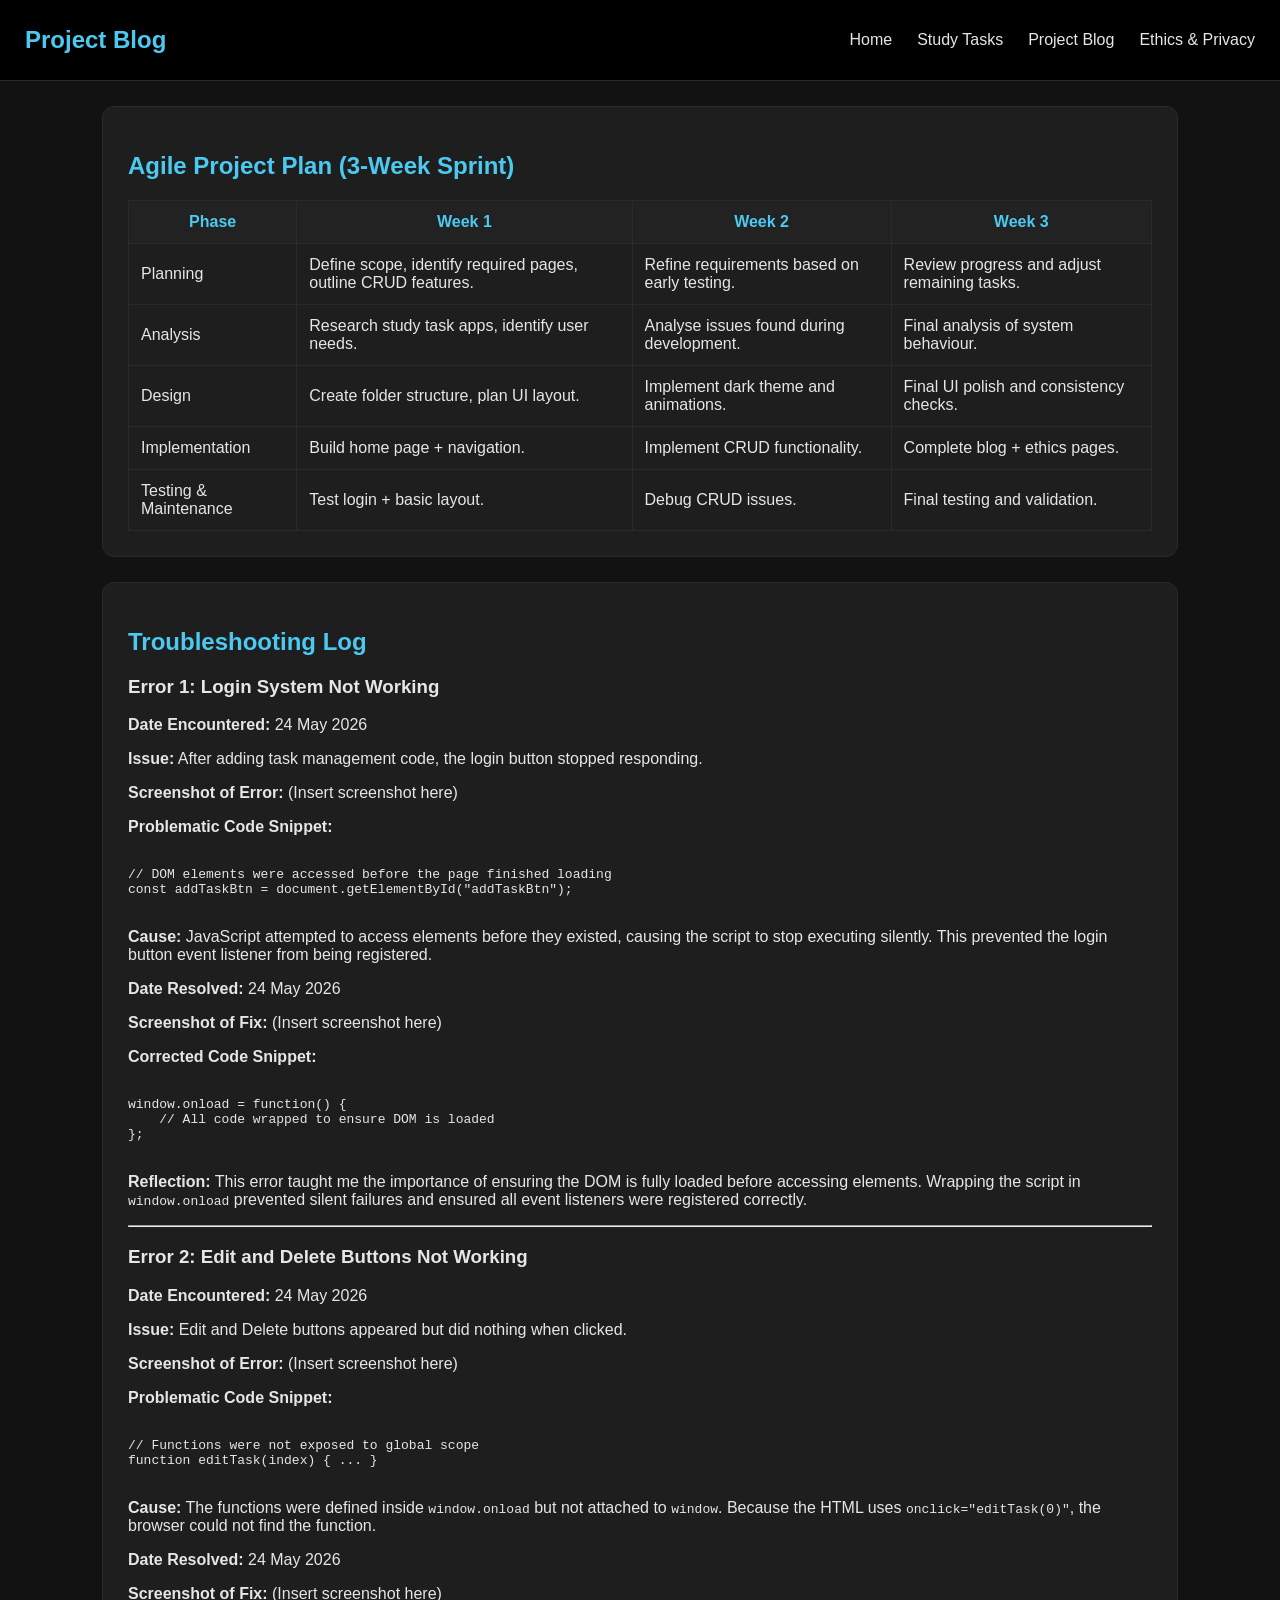
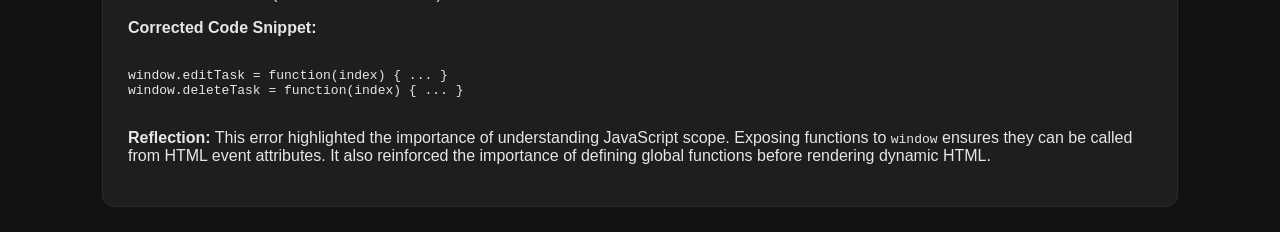
==== Assignment_3_WebPage/html/blog.html @ 255037bb "Added Project Blog page with Agile sprint plan and detailed troubleshooting documentation." ====
<!DOCTYPE html>
<html lang="en">
<head>
    <meta charset="UTF-8">
    <meta name="viewport" content="width=device-width, initial-scale=1.0">
    <title>Project Blog & Troubleshooting</title>
    <link rel="stylesheet" href="../css/styles.css">
</head>
<body>

    <!-- Navigation Bar -->
    <nav class="navbar">
        <h1 class="logo">Project Blog</h1>
        <ul class="nav-links">
            <li><a href="index.html">Home</a></li>
            <li><a href="tasks.html">Study Tasks</a></li>
            <li><a href="blog.html">Project Blog</a></li>
            <li><a href="ethics.html">Ethics & Privacy</a></li>
        </ul>
    </nav>

    <!-- Agile Plan -->
    <section class="content-section">
        <h2>Agile Project Plan (3-Week Sprint)</h2>

        <table>
            <thead>
                <tr>
                    <th>Phase</th>
                    <th>Week 1</th>
                    <th>Week 2</th>
                    <th>Week 3</th>
                </tr>
            </thead>
            <tbody>
                <tr>
                    <td>Planning</td>
                    <td>Define scope, identify required pages, outline CRUD features.</td>
                    <td>Refine requirements based on early testing.</td>
                    <td>Review progress and adjust remaining tasks.</td>
                </tr>
                <tr>
                    <td>Analysis</td>
                    <td>Research study task apps, identify user needs.</td>
                    <td>Analyse issues found during development.</td>
                    <td>Final analysis of system behaviour.</td>
                </tr>
                <tr>
                    <td>Design</td>
                    <td>Create folder structure, plan UI layout.</td>
                    <td>Implement dark theme and animations.</td>
                    <td>Final UI polish and consistency checks.</td>
                </tr>
                <tr>
                    <td>Implementation</td>
                    <td>Build home page + navigation.</td>
                    <td>Implement CRUD functionality.</td>
                    <td>Complete blog + ethics pages.</td>
                </tr>
                <tr>
                    <td>Testing & Maintenance</td>
                    <td>Test login + basic layout.</td>
                    <td>Debug CRUD issues.</td>
                    <td>Final testing and validation.</td>
                </tr>
            </tbody>
        </table>
    </section>

    <!-- Troubleshooting Log -->
    <section class="content-section">
        <h2>Troubleshooting Log</h2>

        <!-- ERROR 1 -->
        <h3>Error 1: Login System Not Working</h3>
        <p><strong>Date Encountered:</strong> 24 May 2026</p>
        <p><strong>Issue:</strong> After adding task management code, the login button stopped responding.</p>

        <p><strong>Screenshot of Error:</strong> (Insert screenshot here)</p>

        <p><strong>Problematic Code Snippet:</strong></p>
        <pre><code>
// DOM elements were accessed before the page finished loading
const addTaskBtn = document.getElementById("addTaskBtn");
        </code></pre>

        <p><strong>Cause:</strong>  
        JavaScript attempted to access elements before they existed, causing the script to stop executing silently.  
        This prevented the login button event listener from being registered.</p>

        <p><strong>Date Resolved:</strong> 24 May 2026</p>
        <p><strong>Screenshot of Fix:</strong> (Insert screenshot here)</p>

        <p><strong>Corrected Code Snippet:</strong></p>
        <pre><code>
window.onload = function() {
    // All code wrapped to ensure DOM is loaded
};
        </code></pre>

        <p><strong>Reflection:</strong>  
        This error taught me the importance of ensuring the DOM is fully loaded before accessing elements.  
        Wrapping the script in <code>window.onload</code> prevented silent failures and ensured all event listeners were registered correctly.</p>

        <hr>

        <!-- ERROR 2 -->
        <h3>Error 2: Edit and Delete Buttons Not Working</h3>
        <p><strong>Date Encountered:</strong> 24 May 2026</p>
        <p><strong>Issue:</strong> Edit and Delete buttons appeared but did nothing when clicked.</p>

        <p><strong>Screenshot of Error:</strong> (Insert screenshot here)</p>

        <p><strong>Problematic Code Snippet:</strong></p>
        <pre><code>
// Functions were not exposed to global scope
function editTask(index) { ... }
        </code></pre>

        <p><strong>Cause:</strong>  
        The functions were defined inside <code>window.onload</code> but not attached to <code>window</code>.  
        Because the HTML uses <code>onclick="editTask(0)"</code>, the browser could not find the function.</p>

        <p><strong>Date Resolved:</strong> 24 May 2026</p>
        <p><strong>Screenshot of Fix:</strong> (Insert screenshot here)</p>

        <p><strong>Corrected Code Snippet:</strong></p>
        <pre><code>
window.editTask = function(index) { ... }
window.deleteTask = function(index) { ... }
        </code></pre>

        <p><strong>Reflection:</strong>  
        This error highlighted the importance of understanding JavaScript scope.  
        Exposing functions to <code>window</code> ensures they can be called from HTML event attributes.  
        It also reinforced the importance of defining global functions before rendering dynamic HTML.</p>

    </section>

</body>
</html>
---- Assignment_3_WebPage/css/styles.css ----
/* ---------------------------
   GLOBAL DARK THEME
---------------------------- */

:root {
    --bg-dark: #121212;
    --bg-card: #1e1e1e;
    --text-light: #e6e6e6;
    --text-muted: #b3b3b3;
    --accent: #4cc9f0;        /* Neutral blue highlight */
    --accent-hover: #3bb8e0;
    --danger: #ff6b6b;
    --success: #4caf50;
    --border: #2a2a2a;
}

body {
    margin: 0;
    font-family: "Segoe UI", Arial, sans-serif;
    background: var(--bg-dark);
    color: var(--text-light);
}

/* ---------------------------
   NAVIGATION BAR
---------------------------- */

.navbar {
    background: #000;
    padding: 15px 25px;
    display: flex;
    justify-content: space-between;
    align-items: center;
    border-bottom: 1px solid var(--border);
}

.logo {
    color: var(--accent);
    margin: 0;
}

.nav-links {
    list-style: none;
    display: flex;
    gap: 25px;
}

.nav-links a {
    color: var(--text-light);
    text-decoration: none;
    font-weight: 500;
}

.nav-links a:hover {
    color: var(--accent);
}

/* ---------------------------
   HERO SECTION
---------------------------- */

.hero {
    text-align: center;
    padding: 50px 20px;
    background: #181818;
    border-bottom: 1px solid var(--border);
}

.hero h2 {
    margin-bottom: 10px;
    color: var(--accent);
}

/* ---------------------------
   IMAGE SECTION
---------------------------- */

.image-section {
    text-align: center;
    margin: 30px 0;
}

.image-section img {
    width: 60%;
    max-width: 650px;
    border-radius: 12px;
    border: 2px solid var(--border);
}

#changeImageBtn {
    margin-top: 15px;
    padding: 10px 20px;
    background: var(--accent);
    border: none;
    border-radius: 6px;
    color: #000;
    font-weight: bold;
    cursor: pointer;
}

#changeImageBtn:hover {
    background: var(--accent-hover);
}

/* ---------------------------
   CONTENT SECTIONS
---------------------------- */

.content-section {
    background: var(--bg-card);
    margin: 25px auto;
    padding: 25px;
    width: 80%;
    border-radius: 12px;
    border: 1px solid var(--border);
}

.content-section h2 {
    color: var(--accent);
}

/* ---------------------------
   FORMS
---------------------------- */

input, textarea {
    width: 100%;
    padding: 10px;
    background: #111;
    border: 1px solid var(--border);
    border-radius: 6px;
    color: var(--text-light);
    margin-bottom: 12px;
}

input:focus, textarea:focus {
    outline: none;
    border-color: var(--accent);
}

button {
    padding: 10px 15px;
    border-radius: 6px;
    border: none;
    cursor: pointer;
    font-weight: bold;
}

#addTaskBtn {
    background: var(--accent);
    color: #000;
}

#addTaskBtn:hover {
    background: var(--accent-hover);
}

#updateTaskBtn {
    background: var(--success);
    color: #000;
}

#updateTaskBtn:hover {
    background: #3e9e45;
}

/* ---------------------------
   ERROR MESSAGES
---------------------------- */

.error-message {
    color: var(--danger);
    font-weight: bold;
}

/* ---------------------------
   TASK TABLE
---------------------------- */

#taskTable {
    width: 100%;
    border-collapse: collapse;
    margin-top: 20px;
}

#taskTable th, #taskTable td {
    border: 1px solid var(--border);
    padding: 12px;
    text-align: left;
}

#taskTable th {
    background: #222;
    color: var(--accent);
}

#taskTable tr:nth-child(even) {
    background: #161616;
}

#taskTable tr:nth-child(odd) {
    background: #1c1c1c;
}

#taskTable button {
    padding: 6px 10px;
    border-radius: 4px;
}

#taskTable button:nth-child(1) {
    background: var(--accent);
    color: #000;
}

#taskTable button:nth-child(2) {
    background: var(--danger);
    color: #000;
}

/* ---------------------------
   DATE & TIME
---------------------------- */

.date-time {
    margin-top: 20px;
    font-style: italic;
    color: var(--text-muted);
}

/* ---------------------------
   TABLES (BLOG PAGE)
---------------------------- */

table {
    width: 100%;
    border-collapse: collapse;
    margin-top: 15px;
}

table th, table td {
    border: 1px solid var(--border);
    padding: 12px;
}

table th {
    background: #222;
    color: var(--accent);
}
/* ---------------------------
   SMOOTH ANIMATIONS & TRANSITIONS
---------------------------- */

/* Global fade-in for all content sections */
.content-section {
    animation: fadeIn 0.6s ease forwards;
    opacity: 0;
}

@keyframes fadeIn {
    from { opacity: 0; transform: translateY(10px); }
    to { opacity: 1; transform: translateY(0); }
}

/* Smooth hover transitions */
button, a, input, textarea {
    transition: all 0.25s ease;
}

/* Button hover lift */
button:hover {
    transform: translateY(-2px);
}

/* Table row hover highlight */
#taskTable tr:hover {
    background: #242424;
    transition: background 0.3s ease;
}

/* Image fade transition */
.image-section img {
    transition: opacity 0.4s ease, transform 0.4s ease;
}

.image-section img:hover {
    opacity: 0.9;
    transform: scale(1.01);
}

/* Form focus glow */
input:focus, textarea:focus {
    box-shadow: 0 0 8px var(--accent);
}

/* Navbar fade-in */
.navbar {
    animation: fadeDown 0.5s ease forwards;
    opacity: 0;
}

@keyframes fadeDown {
    from { opacity: 0; transform: translateY(-10px); }
    to { opacity: 1; transform: translateY(0); }
}

/* Hero section fade */
.hero {
    animation: fadeIn 0.8s ease forwards;
    opacity: 0;
}
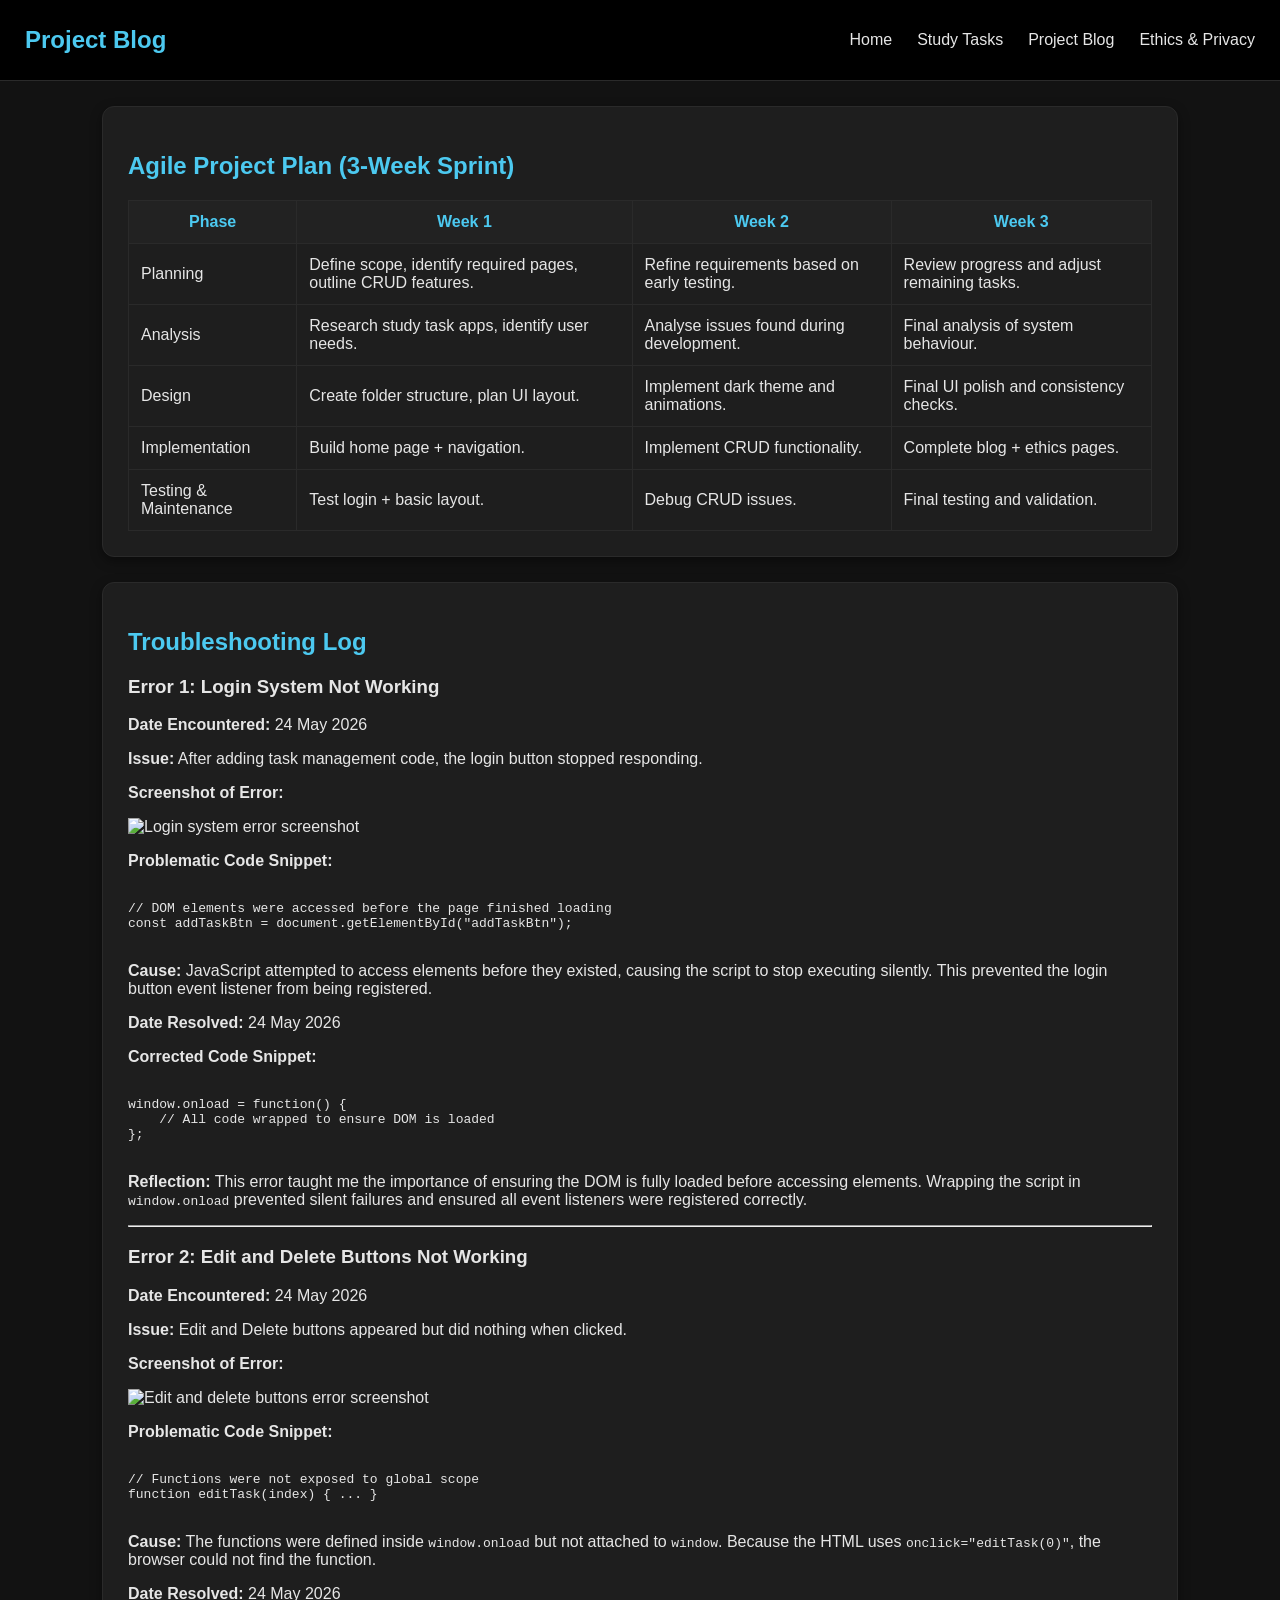
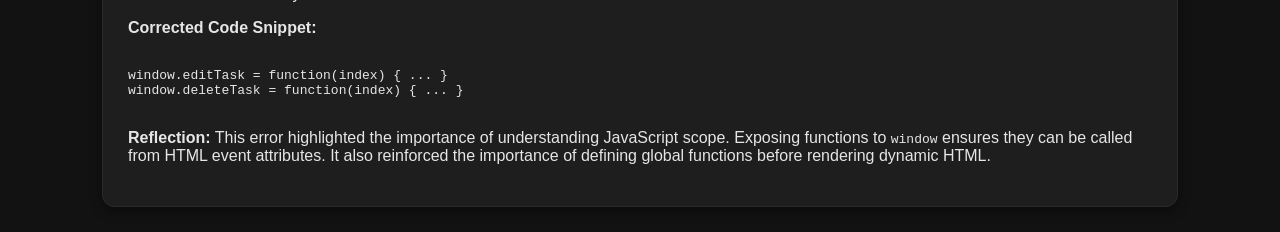
==== commit 3a12ad96: "Touched up the overall UI and improved the visual consistency of the site. Updated the index page to" ====
--- a/Assignment_3_WebPage/html/blog.html
+++ b/Assignment_3_WebPage/html/blog.html
@@ -76,7 +76,8 @@
         <p><strong>Date Encountered:</strong> 24 May 2026</p>
         <p><strong>Issue:</strong> After adding task management code, the login button stopped responding.</p>
 
-        <p><strong>Screenshot of Error:</strong> (Insert screenshot here)</p>
+        <p><strong>Screenshot of Error:</strong></p>
+        <img src="../images/error1.png" alt="Login system error screenshot" class="error-img">
 
         <p><strong>Problematic Code Snippet:</strong></p>
         <pre><code>
@@ -89,7 +90,6 @@
         This prevented the login button event listener from being registered.</p>
 
         <p><strong>Date Resolved:</strong> 24 May 2026</p>
-        <p><strong>Screenshot of Fix:</strong> (Insert screenshot here)</p>
 
         <p><strong>Corrected Code Snippet:</strong></p>
         <pre><code>
@@ -109,7 +109,8 @@
         <p><strong>Date Encountered:</strong> 24 May 2026</p>
         <p><strong>Issue:</strong> Edit and Delete buttons appeared but did nothing when clicked.</p>
 
-        <p><strong>Screenshot of Error:</strong> (Insert screenshot here)</p>
+        <p><strong>Screenshot of Error:</strong></p>
+        <img src="../images/error2.png" alt="Edit and delete buttons error screenshot" class="error-img">
 
         <p><strong>Problematic Code Snippet:</strong></p>
         <pre><code>
@@ -122,7 +123,6 @@
         Because the HTML uses <code>onclick="editTask(0)"</code>, the browser could not find the function.</p>
 
         <p><strong>Date Resolved:</strong> 24 May 2026</p>
-        <p><strong>Screenshot of Fix:</strong> (Insert screenshot here)</p>
 
         <p><strong>Corrected Code Snippet:</strong></p>
         <pre><code>
--- a/Assignment_3_WebPage/css/styles.css
+++ b/Assignment_3_WebPage/css/styles.css
@@ -7,7 +7,7 @@
     --bg-card: #1e1e1e;
     --text-light: #e6e6e6;
     --text-muted: #b3b3b3;
-    --accent: #4cc9f0;        /* Neutral blue highlight */
+    --accent: #4cc9f0;
     --accent-hover: #3bb8e0;
     --danger: #ff6b6b;
     --success: #4caf50;
@@ -32,6 +32,8 @@
     justify-content: space-between;
     align-items: center;
     border-bottom: 1px solid var(--border);
+    animation: fadeDown 0.5s ease forwards;
+    opacity: 0;
 }
 
 .logo {
@@ -49,6 +51,7 @@
     color: var(--text-light);
     text-decoration: none;
     font-weight: 500;
+    transition: all 0.25s ease;
 }
 
 .nav-links a:hover {
@@ -64,6 +67,8 @@
     padding: 50px 20px;
     background: #181818;
     border-bottom: 1px solid var(--border);
+    animation: fadeIn 0.8s ease forwards;
+    opacity: 0;
 }
 
 .hero h2 {
@@ -77,14 +82,29 @@
 
 .image-section {
     text-align: center;
-    margin: 30px 0;
-}
-
-.image-section img {
-    width: 60%;
-    max-width: 650px;
+    margin: 40px auto;
+    padding: 25px;
+    background: var(--bg-card);
     border-radius: 12px;
-    border: 2px solid var(--border);
+    border: 1px solid var(--border);
+    box-shadow: 0 4px 12px rgba(0, 0, 0, 0.4);
+    max-width: 900px;
+}
+
+.study-img {
+    width: 100%;
+    max-width: 500px;
+    display: block;
+    margin: 20px auto;
+    border-radius: 10px;
+    object-fit: cover;
+    transition: opacity 0.4s ease, transform 0.4s ease, box-shadow 0.3s ease;
+}
+
+.study-img:hover {
+    opacity: 0.95;
+    transform: scale(1.03);
+    box-shadow: 0 0 20px rgba(76, 201, 240, 0.3);
 }
 
 #changeImageBtn {
@@ -96,10 +116,12 @@
     color: #000;
     font-weight: bold;
     cursor: pointer;
+    transition: background-color 0.3s ease, transform 0.2s ease;
 }
 
 #changeImageBtn:hover {
     background: var(--accent-hover);
+    transform: scale(1.05);
 }
 
 /* ---------------------------
@@ -113,6 +135,9 @@
     width: 80%;
     border-radius: 12px;
     border: 1px solid var(--border);
+    box-shadow: 0 4px 12px rgba(0, 0, 0, 0.4);
+    animation: fadeIn 0.6s ease forwards;
+    opacity: 0;
 }
 
 .content-section h2 {
@@ -131,12 +156,18 @@
     border-radius: 6px;
     color: var(--text-light);
     margin-bottom: 12px;
+    transition: all 0.25s ease;
 }
 
 input:focus, textarea:focus {
     outline: none;
     border-color: var(--accent);
-}
+    box-shadow: 0 0 8px var(--accent);
+}
+
+/* ---------------------------
+   BUTTONS
+---------------------------- */
 
 button {
     padding: 10px 15px;
@@ -144,6 +175,11 @@
     border: none;
     cursor: pointer;
     font-weight: bold;
+    transition: all 0.25s ease;
+}
+
+button:hover {
+    transform: translateY(-2px);
 }
 
 #addTaskBtn {
@@ -202,6 +238,11 @@
     background: #1c1c1c;
 }
 
+#taskTable tr:hover {
+    background: #242424;
+    transition: background 0.3s ease;
+}
+
 #taskTable button {
     padding: 6px 10px;
     border-radius: 4px;
@@ -246,65 +287,22 @@
     background: #222;
     color: var(--accent);
 }
-/* ---------------------------
-   SMOOTH ANIMATIONS & TRANSITIONS
----------------------------- */
-
-/* Global fade-in for all content sections */
-.content-section {
-    animation: fadeIn 0.6s ease forwards;
-    opacity: 0;
-}
+
+/* ---------------------------
+   ANIMATIONS
+---------------------------- */
 
 @keyframes fadeIn {
     from { opacity: 0; transform: translateY(10px); }
     to { opacity: 1; transform: translateY(0); }
 }
 
-/* Smooth hover transitions */
-button, a, input, textarea {
-    transition: all 0.25s ease;
-}
-
-/* Button hover lift */
-button:hover {
-    transform: translateY(-2px);
-}
-
-/* Table row hover highlight */
-#taskTable tr:hover {
-    background: #242424;
-    transition: background 0.3s ease;
-}
-
-/* Image fade transition */
-.image-section img {
-    transition: opacity 0.4s ease, transform 0.4s ease;
-}
-
-.image-section img:hover {
-    opacity: 0.9;
-    transform: scale(1.01);
-}
-
-/* Form focus glow */
-input:focus, textarea:focus {
-    box-shadow: 0 0 8px var(--accent);
-}
-
-/* Navbar fade-in */
-.navbar {
-    animation: fadeDown 0.5s ease forwards;
-    opacity: 0;
-}
-
 @keyframes fadeDown {
     from { opacity: 0; transform: translateY(-10px); }
     to { opacity: 1; transform: translateY(0); }
 }
-
-/* Hero section fade */
-.hero {
-    animation: fadeIn 0.8s ease forwards;
+/* image swap */
+.fade-out {
     opacity: 0;
-}
+    transition: opacity 0.4s ease;
+}
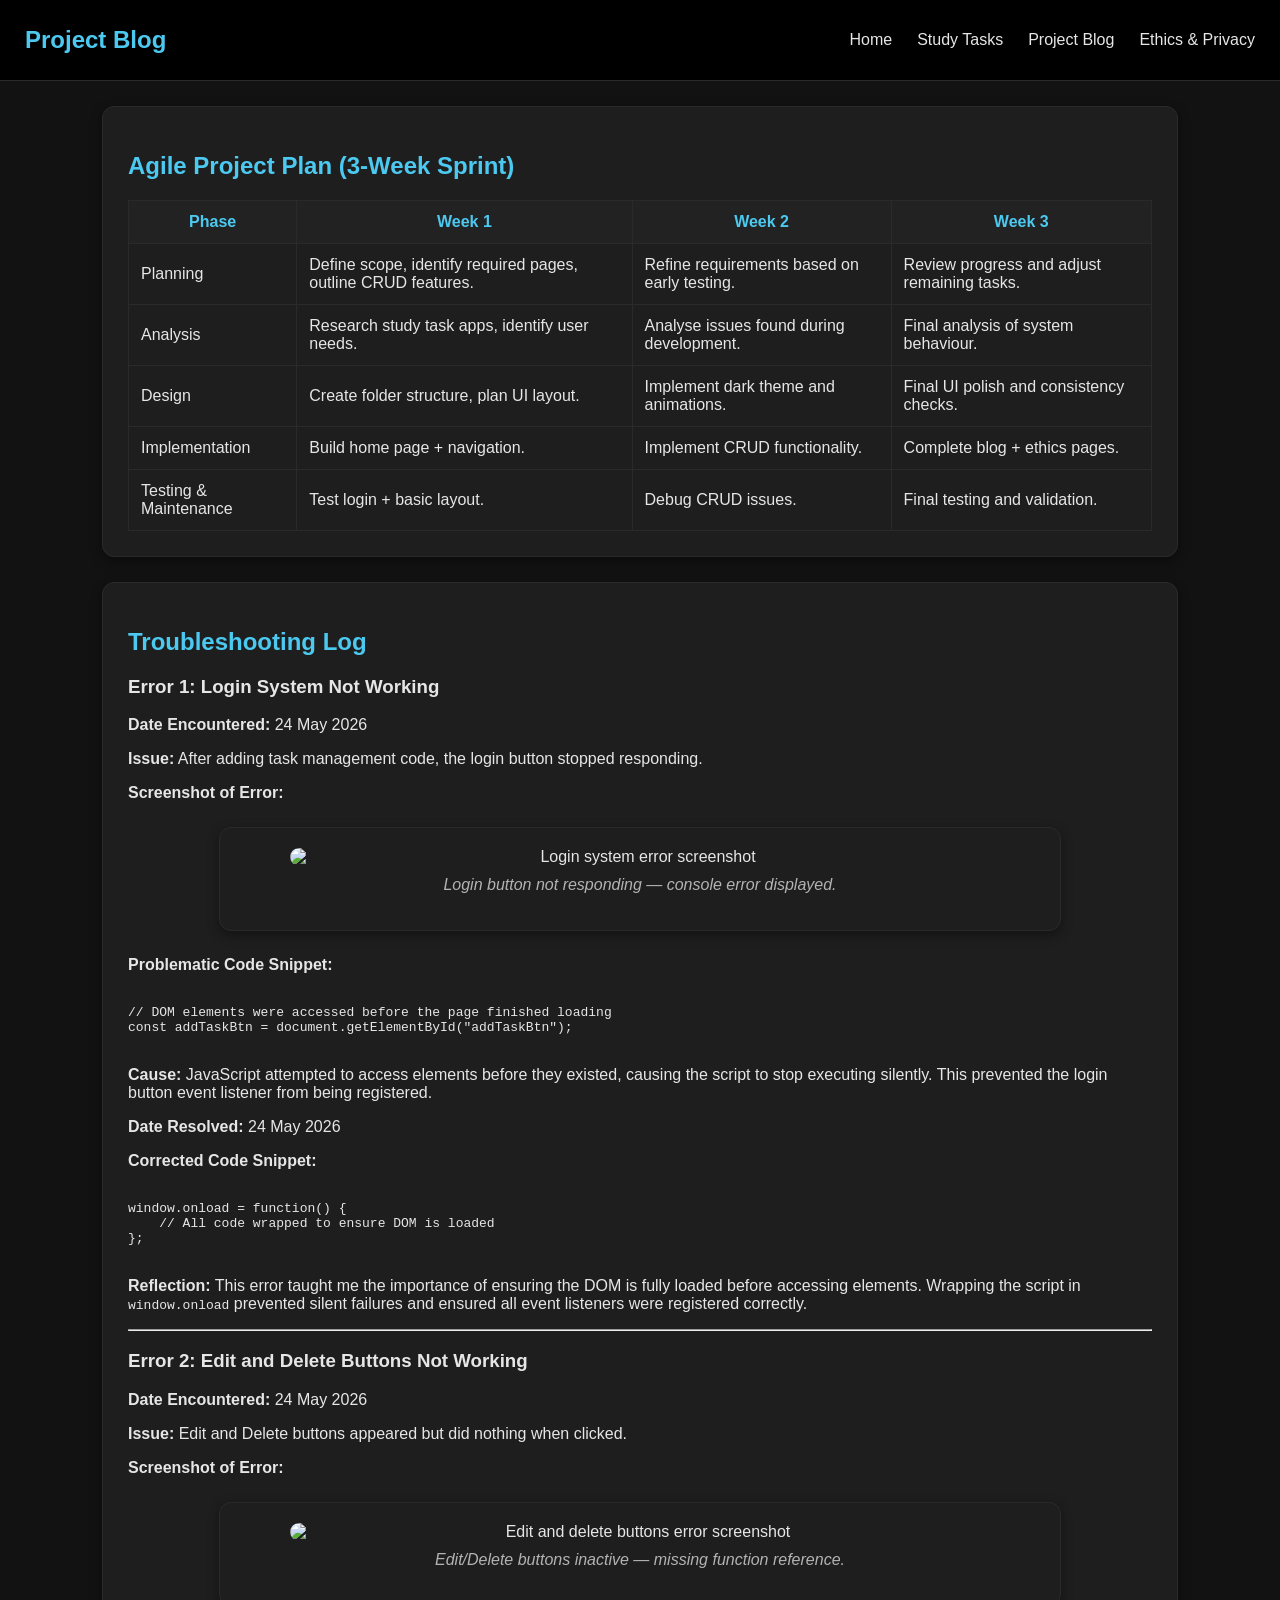
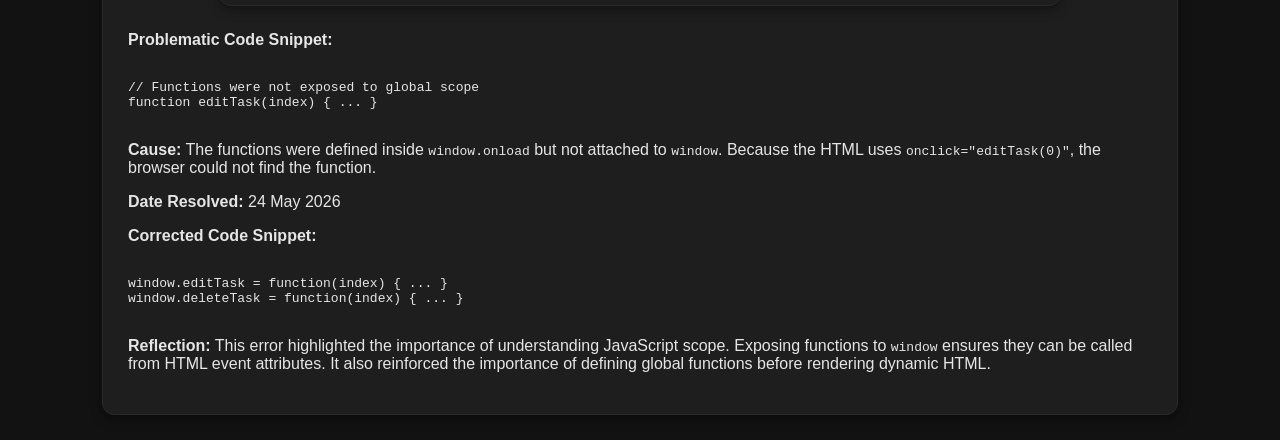
==== commit 46d7307f: "Updated blog page to structure error screenshots properly and prevent overflow. Replaced raw images " ====
--- a/Assignment_3_WebPage/html/blog.html
+++ b/Assignment_3_WebPage/html/blog.html
@@ -77,7 +77,11 @@
         <p><strong>Issue:</strong> After adding task management code, the login button stopped responding.</p>
 
         <p><strong>Screenshot of Error:</strong></p>
-        <img src="../images/error1.png" alt="Login system error screenshot" class="error-img">
+
+        <div class="error-image-box">
+            <img src="../images/error1.png" alt="Login system error screenshot" class="error-img">
+            <p class="error-caption">Login button not responding — console error displayed.</p>
+        </div>
 
         <p><strong>Problematic Code Snippet:</strong></p>
         <pre><code>
@@ -110,7 +114,11 @@
         <p><strong>Issue:</strong> Edit and Delete buttons appeared but did nothing when clicked.</p>
 
         <p><strong>Screenshot of Error:</strong></p>
-        <img src="../images/error2.png" alt="Edit and delete buttons error screenshot" class="error-img">
+
+        <div class="error-image-box">
+            <img src="../images/error2.png" alt="Edit and delete buttons error screenshot" class="error-img">
+            <p class="error-caption">Edit/Delete buttons inactive — missing function reference.</p>
+        </div>
 
         <p><strong>Problematic Code Snippet:</strong></p>
         <pre><code>
--- a/Assignment_3_WebPage/css/styles.css
+++ b/Assignment_3_WebPage/css/styles.css
@@ -306,3 +306,37 @@
     opacity: 0;
     transition: opacity 0.4s ease;
 }
+/* Error image container */
+.error-image-box {
+  background: var(--bg-card);
+  border: 1px solid var(--border);
+  border-radius: 12px;
+  box-shadow: 0 4px 12px rgba(0, 0, 0, 0.4);
+  padding: 20px;
+  margin: 25px auto;
+  max-width: 800px;
+  text-align: center;
+}
+
+/* Error images */
+.error-img {
+  width: 100%;
+  max-width: 700px;
+  border-radius: 10px;
+  object-fit: contain;
+  display: block;
+  margin: 0 auto;
+  transition: transform 0.3s ease, box-shadow 0.3s ease;
+}
+
+.error-img:hover {
+  transform: scale(1.02);
+  box-shadow: 0 0 20px rgba(255, 107, 107, 0.3);
+}
+
+/* Captions */
+.error-caption {
+  color: var(--text-muted);
+  font-style: italic;
+  margin-top: 10px;
+}
